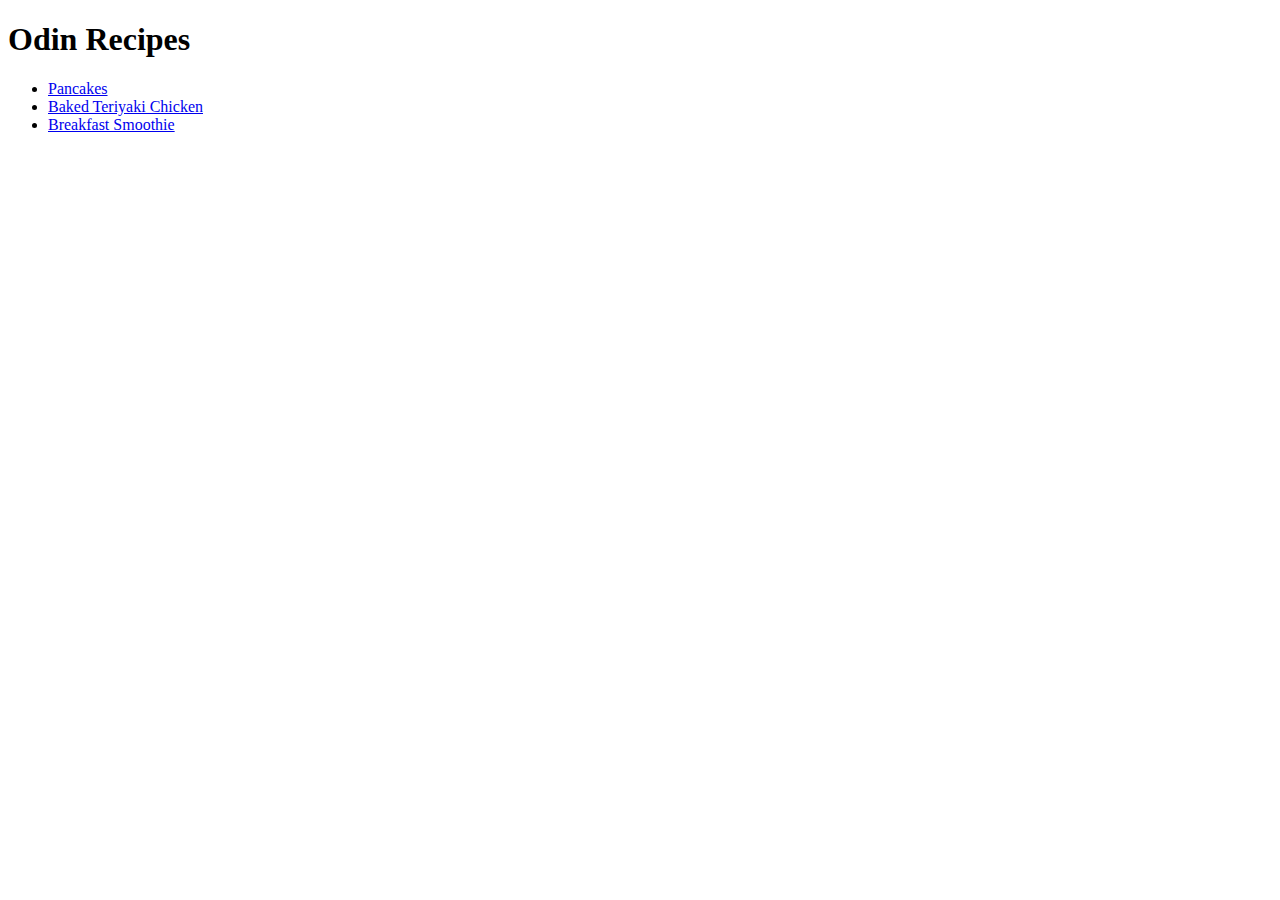
==== index.html @ 7e55146d "feat: link to pancake, chicken and smoothie recipe" ====
<!DOCTYPE html>
<html lang="en">
  <head>
    <meta charset="UTF-8" />
    <meta name="viewport" content="width=device-width, initial-scale=1.0" />
    <title>Document</title>
  </head>
  <body>
    <h1>Odin Recipes</h1>
    <ul>
      <li><a href="./recipes/pancakes.html">Pancakes</a></li>
      <li><a href="./recipes/chicken.html">Baked Teriyaki Chicken</a></li>
      <li><a href="./recipes/smoothie.html">Breakfast Smoothie</a></li>
    </ul>
  </body>
</html>
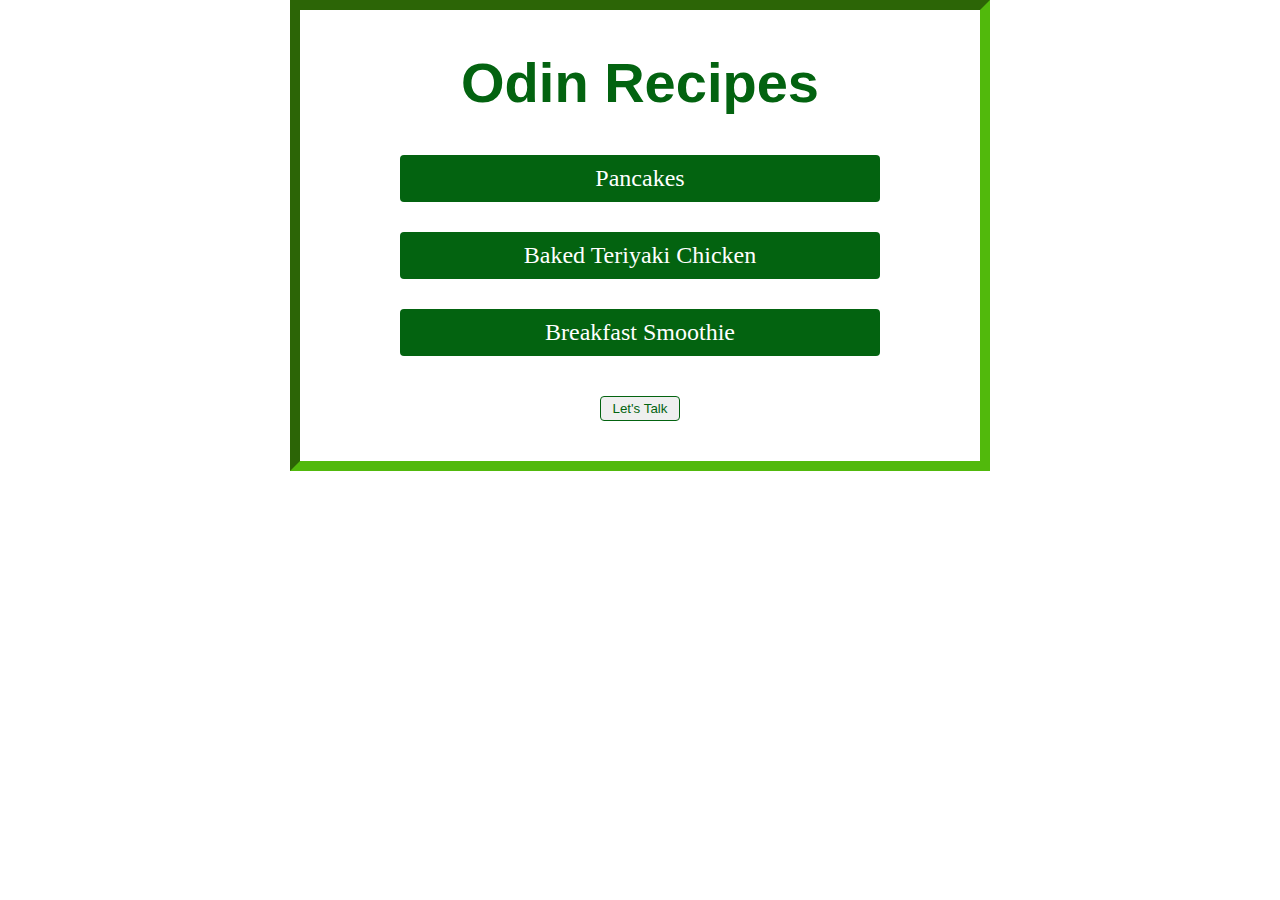
==== commit 2f5f0608: "Edit html files" ====
--- a/index.html
+++ b/index.html
@@ -3,14 +3,21 @@
   <head>
     <meta charset="UTF-8" />
     <meta name="viewport" content="width=device-width, initial-scale=1.0" />
-    <title>Document</title>
+    <title>Home</title>
+    <link rel="stylesheet" href="./recipes/styles.css" />
   </head>
-  <body>
-    <h1>Odin Recipes</h1>
-    <ul>
-      <li><a href="./recipes/pancakes.html">Pancakes</a></li>
-      <li><a href="./recipes/chicken.html">Baked Teriyaki Chicken</a></li>
-      <li><a href="./recipes/smoothie.html">Breakfast Smoothie</a></li>
-    </ul>
+  <body id="main">
+    <h1 class="header">Odin Recipes</h1>
+
+    <div class="links">
+      <ul>
+        <li><a href="./recipes/pancakes.html">Pancakes</a></li>
+        <li><a href="./recipes/chicken.html">Baked Teriyaki Chicken</a></li>
+        <li><a href="./recipes/smoothie.html">Breakfast Smoothie</a></li>
+      </ul>
+      <div class="button">
+        <a href="./recipes/contact.html"><button>Let's Talk</button></a>
+      </div>
+    </div>
   </body>
 </html>
--- a/recipes/styles.css
+++ b/recipes/styles.css
@@ -0,0 +1,111 @@
+html {
+  box-sizing: border-box;
+  width: 700px;
+  margin: 0 auto;
+}
+
+* {
+  margin: 0;
+  padding: 0;
+}
+
+#main,
+.container {
+  text-align: center;
+  border: 10px inset rgb(81, 185, 12);
+  width: auto;
+  height: auto;
+}
+
+.header {
+  font-size: 56px;
+  font-family: Impact, Haettenschweiler, 'Arial Narrow Bold', sans-serif;
+  color: rgb(3, 99, 16);
+  margin: 40px;
+}
+
+.container .header {
+  margin: 40px 40px 0 40px;
+}
+
+.links ul,
+a {
+  list-style-type: none;
+  text-decoration: none;
+  margin-top: 40px;
+  margin-bottom: 40px;
+  color: white;
+}
+
+.links li {
+  background-color: rgba(3, 99, 16);
+  margin: 30px 100px;
+  padding: 10px;
+  font-size: 24px;
+  border-radius: 4px;
+}
+
+button {
+  padding: 4px 12px;
+  color: rgb(3, 99, 16);
+  border: 1px solid;
+  border-radius: 4px;
+  margin-bottom: 40px;
+}
+
+.container {
+  background-color: rgb(245, 187, 247);
+  line-height: 2;
+}
+
+#recipe-title {
+  margin: 40px;
+  font-size: 40px;
+}
+
+img {
+  height: auto;
+  width: 300px;
+  border-radius: 150px;
+  box-shadow: 8px 8px 10px;
+}
+
+div #recipe-content,
+.info {
+  text-align: left;
+  margin-left: 40px;
+  margin-right: 40px;
+}
+
+.block {
+  margin: 40px;
+}
+
+.container h2 {
+  color: rgb(3, 99, 16);
+}
+
+#recipe-content ul,
+ol {
+  padding-left: 20px;
+}
+
+span {
+  display: block;
+  margin-top: 10px;
+  margin-bottom: 10px;
+  color: rgb(3, 99, 16);
+  border: 1px solid;
+  width: 200px;
+  padding: 4px 10px;
+  text-align: center;
+}
+
+.two {
+  display: inline;
+  margin: 10px;
+}
+
+.three {
+  display: inline-block;
+}
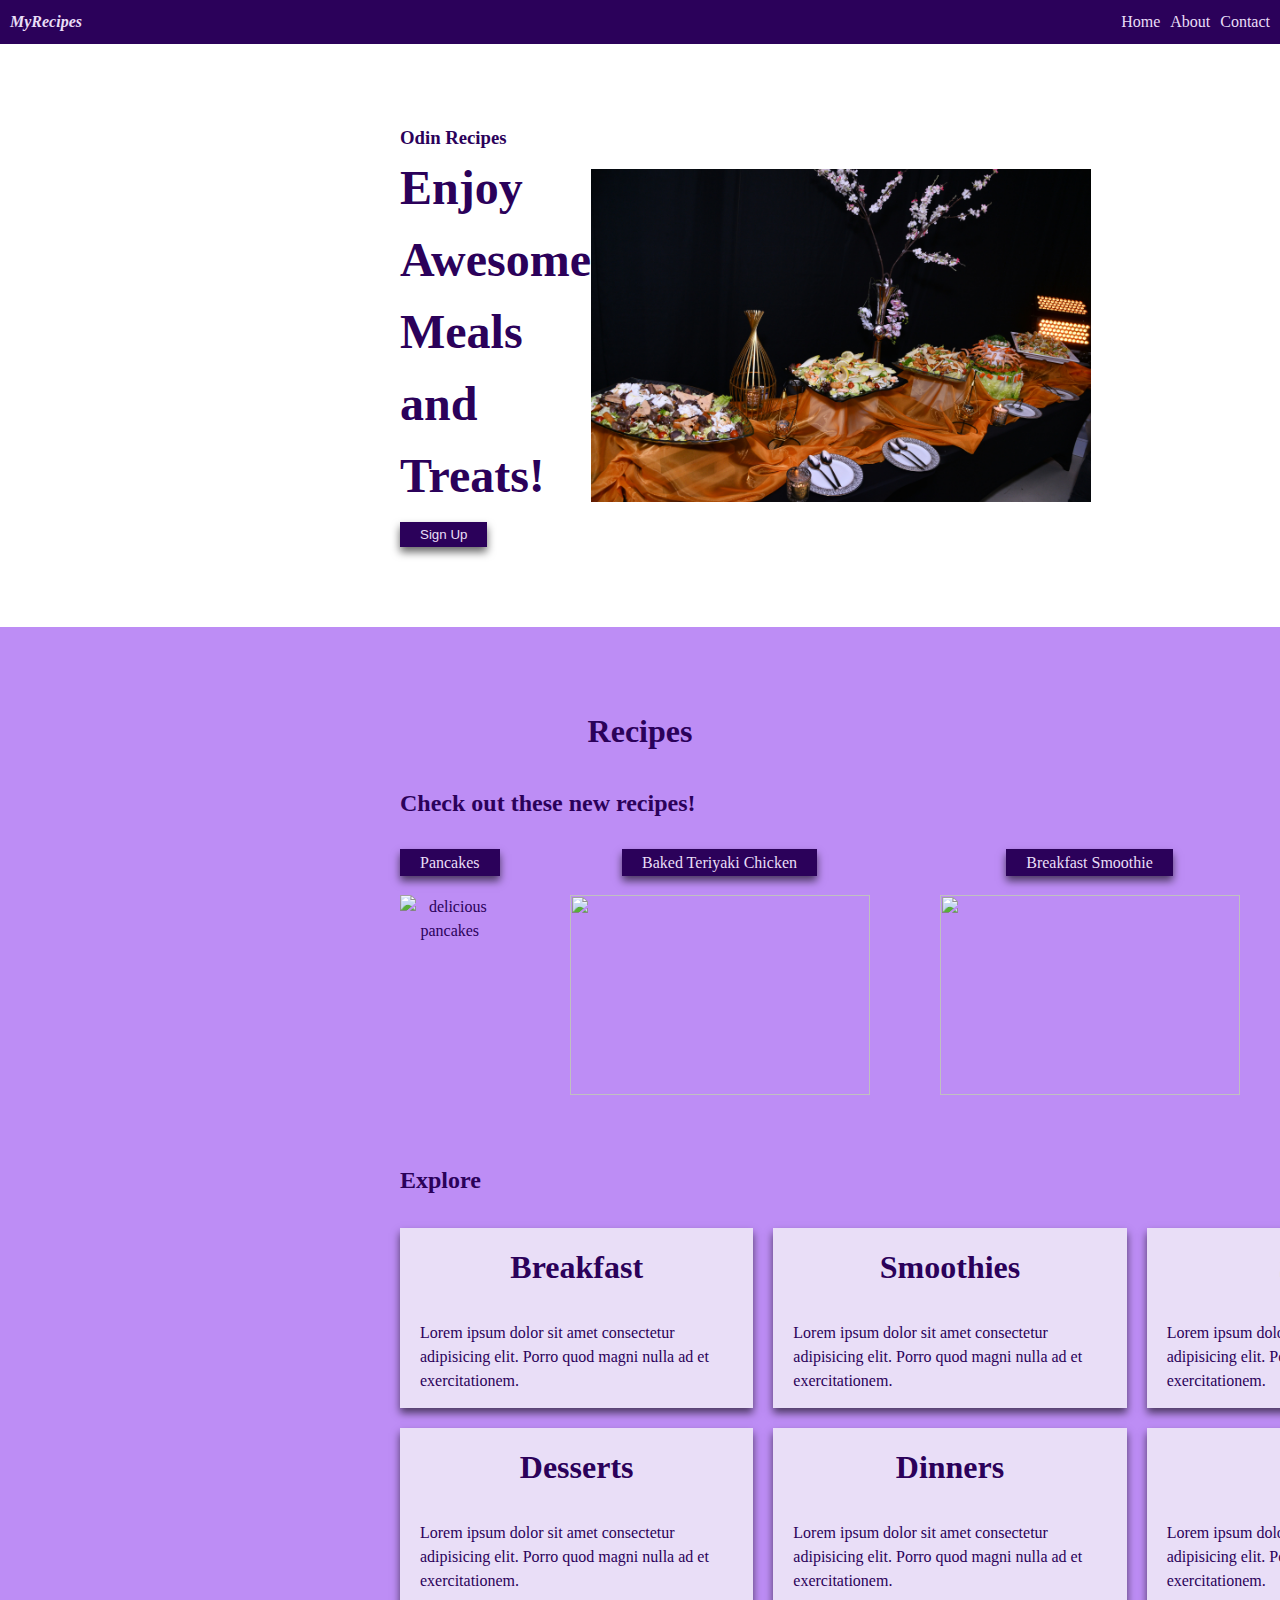
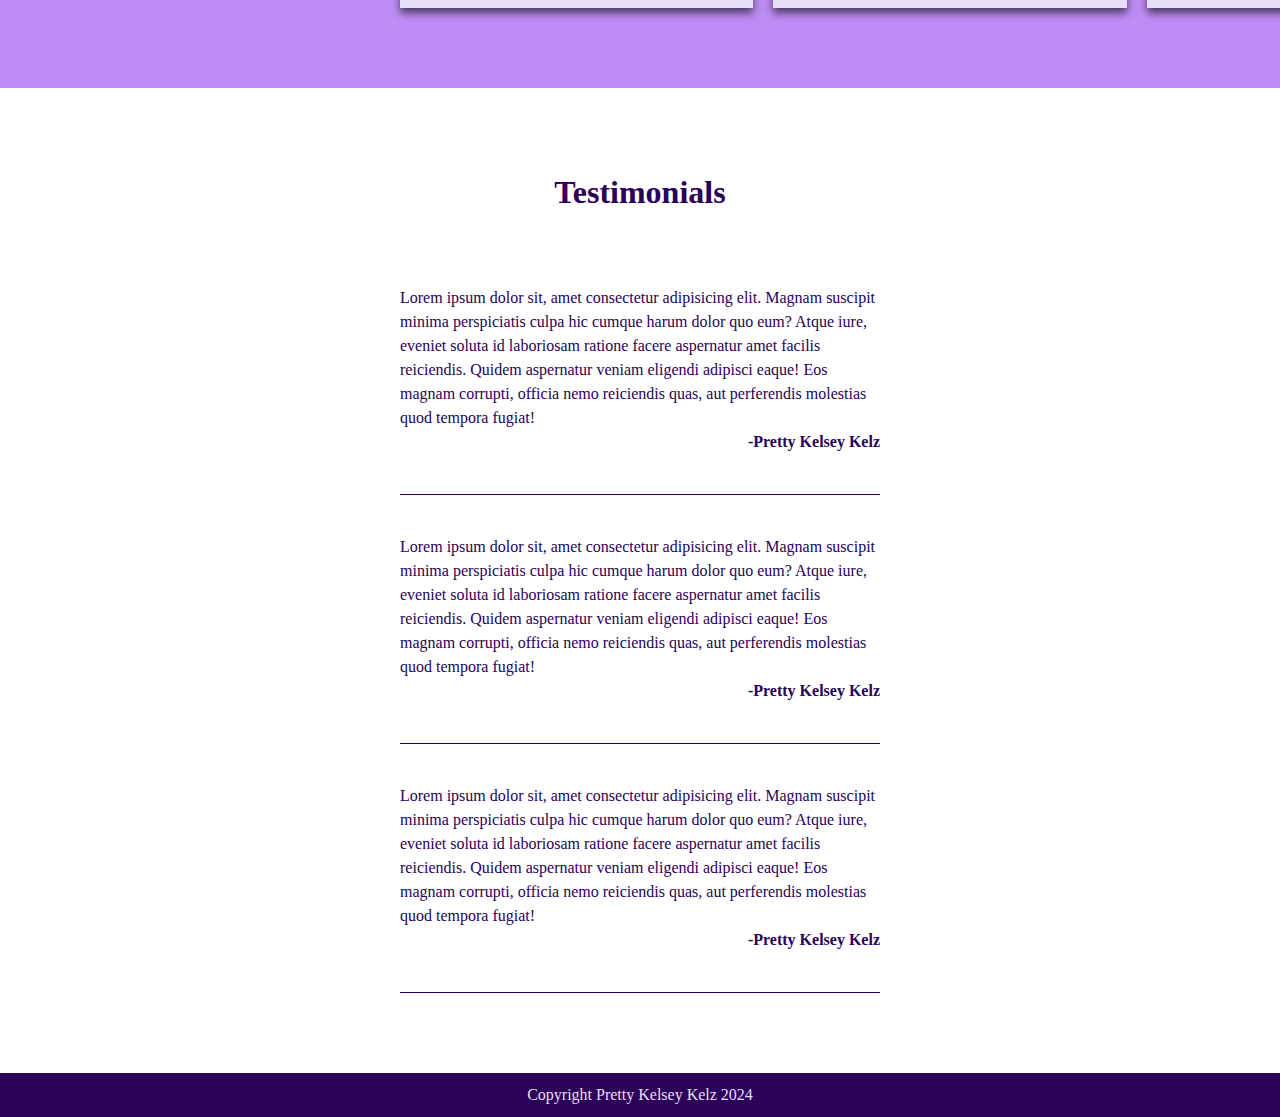
==== commit 4cc96e60: "Improve Odin Recipes Project styles" ====
--- a/index.html
+++ b/index.html
@@ -6,18 +6,165 @@
     <title>Home</title>
     <link rel="stylesheet" href="./recipes/styles.css" />
   </head>
-  <body id="main">
-    <h1 class="header">Odin Recipes</h1>
 
-    <div class="links">
-      <ul>
-        <li><a href="./recipes/pancakes.html">Pancakes</a></li>
-        <li><a href="./recipes/chicken.html">Baked Teriyaki Chicken</a></li>
-        <li><a href="./recipes/smoothie.html">Breakfast Smoothie</a></li>
-      </ul>
-      <div class="button">
-        <a href="./recipes/contact.html"><button>Let's Talk</button></a>
+  <body>
+    <header>
+      <div class="logo">MyRecipes</div>
+      <nav class="navbar">
+        <ul>
+          <li class="nav-item"><a href="#">Home</a></li>
+          <li class="nav-item"><a href="#">About</a></li>
+          <li class="nav-item"><a href="#">Contact</a></li>
+        </ul>
+      </nav>
+    </header>
+
+    <section class="container hero">
+      <div class="hero-info">
+        <h3 class="header">Odin Recipes</h3>
+        <h1>Enjoy Awesome Meals and Treats!</h1>
+        <button>Sign Up</button>
       </div>
-    </div>
+      <img
+        src="./recipes/buffet.jpg"
+        alt="a buffet table with a variety of food on it"
+      />
+    </section>
+
+    <section class="container recipe">
+      <h2>Recipes</h2>
+      <h4>Check out these new recipes!</h4>
+
+      <div class="links">
+        <ul>
+          <div class="menu">
+            <li>
+              <a href="./recipes/pancakes.html">Pancakes</a>
+              <img
+                src="https://imagesvc.meredithcorp.io/v3/mm/image?url=https%3A%2F%2Fstatic.onecms.io%2Fwp-content%2Fuploads%2Fsites%2F43%2F2022%2F02%2F17%2F21014-Good-old-Fashioned-Pancakes-mfs_002.jpg&q=60&c=sc&poi=auto&orient=true&h=512"
+                alt="delicious pancakes"
+              />
+            </li>
+          </div>
+
+          <div class="menu">
+            <li>
+              <a href="./recipes/chicken.html">Baked Teriyaki Chicken</a>
+              <img
+                src="https://www.allrecipes.com/thmb/HAZ2a9tKZwpqLv5cXPSHJBEmmNo=/750x0/filters:no_upscale():max_bytes(150000):strip_icc():format(webp)/9023-baked-teriyaki-chicken-DDMFS-4x3-8fc9cd3743714eedad57edb8bda8e59b.jpg"
+              />
+            </li>
+          </div>
+
+          <div class="menu">
+            <li>
+              <a href="./recipes/smoothie.html">Breakfast Smoothie</a>
+              <img
+                src="https://www.allrecipes.com/thmb/xdQsO7CIMhITEYBlNbQeoFRXMnE=/750x0/filters:no_upscale():max_bytes(150000):strip_icc():format(webp)/409456-d6c9684e14c0414d82f0d6fa07583512.jpg"
+              />
+            </li>
+          </div>
+        </ul>
+      </div>
+
+      <h4>Explore</h4>
+      <div class="boxes">
+        <div class="box">
+          <h2>Breakfast</h2>
+          <p>
+            Lorem ipsum dolor sit amet consectetur adipisicing elit. Porro quod
+            magni nulla ad et exercitationem.
+          </p>
+        </div>
+
+        <div class="box">
+          <h2>Smoothies</h2>
+          <p>
+            Lorem ipsum dolor sit amet consectetur adipisicing elit. Porro quod
+            magni nulla ad et exercitationem.
+          </p>
+        </div>
+
+        <div class="box">
+          <h2>Salads</h2>
+          <p>
+            Lorem ipsum dolor sit amet consectetur adipisicing elit. Porro quod
+            magni nulla ad et exercitationem.
+          </p>
+        </div>
+
+        <div class="box">
+          <h2>Desserts</h2>
+          <p>
+            Lorem ipsum dolor sit amet consectetur adipisicing elit. Porro quod
+            magni nulla ad et exercitationem.
+          </p>
+        </div>
+
+        <div class="box">
+          <h2>Dinners</h2>
+          <p>
+            Lorem ipsum dolor sit amet consectetur adipisicing elit. Porro quod
+            magni nulla ad et exercitationem.
+          </p>
+        </div>
+
+        <div class="box">
+          <h2>Meals</h2>
+          <p>
+            Lorem ipsum dolor sit amet consectetur adipisicing elit. Porro quod
+            magni nulla ad et exercitationem.
+          </p>
+        </div>
+
+        <!-- <div class="button">
+          <a href="./recipes/contact.html"><button>Let's Talk</button></a>
+        </div> -->
+      </div>
+    </section>
+
+    <section class="container testimonials">
+      <h2>Testimonials</h2>
+
+      <div class="comment">
+        <div class="quote">
+          <p class="one">
+            Lorem ipsum dolor sit, amet consectetur adipisicing elit. Magnam
+            suscipit minima perspiciatis culpa hic cumque harum dolor quo eum?
+            Atque iure, eveniet soluta id laboriosam ratione facere aspernatur
+            amet facilis reiciendis. Quidem aspernatur veniam eligendi adipisci
+            eaque! Eos magnam corrupti, officia nemo reiciendis quas, aut
+            perferendis molestias quod tempora fugiat!
+          </p>
+          <p class="name">-Pretty Kelsey Kelz</p>
+        </div>
+      </div>
+      <div class="quote">
+        <p class="one">
+          Lorem ipsum dolor sit, amet consectetur adipisicing elit. Magnam
+          suscipit minima perspiciatis culpa hic cumque harum dolor quo eum?
+          Atque iure, eveniet soluta id laboriosam ratione facere aspernatur
+          amet facilis reiciendis. Quidem aspernatur veniam eligendi adipisci
+          eaque! Eos magnam corrupti, officia nemo reiciendis quas, aut
+          perferendis molestias quod tempora fugiat!
+        </p>
+        <p class="name">-Pretty Kelsey Kelz</p>
+      </div>
+      <div class="quote">
+        <p class="one">
+          Lorem ipsum dolor sit, amet consectetur adipisicing elit. Magnam
+          suscipit minima perspiciatis culpa hic cumque harum dolor quo eum?
+          Atque iure, eveniet soluta id laboriosam ratione facere aspernatur
+          amet facilis reiciendis. Quidem aspernatur veniam eligendi adipisci
+          eaque! Eos magnam corrupti, officia nemo reiciendis quas, aut
+          perferendis molestias quod tempora fugiat!
+        </p>
+        <p class="name">-Pretty Kelsey Kelz</p>
+      </div>
+    </section>
+
+    <footer>
+      <div class="footer">Copyright Pretty Kelsey Kelz 2024</div>
+    </footer>
   </body>
 </html>
--- a/recipes/styles.css
+++ b/recipes/styles.css
@@ -1,15 +1,187 @@
-html {
+* {
   box-sizing: border-box;
-  width: 700px;
-  margin: 0 auto;
-}
-
-* {
   margin: 0;
   padding: 0;
 }
 
-#main,
+body {
+  font-size: 16px;
+  line-height: 1.5;
+  color: #333;
+  background-color: #fff;
+}
+
+.container {
+  padding: 80px 400px;
+  color: rgb(43, 1, 90);
+}
+
+header,
+footer {
+  background-color: rgb(43, 1, 90);
+  color: rgb(233, 222, 247);
+  padding: 10px;
+}
+
+header {
+  display: flex;
+  justify-content: space-between;
+}
+
+footer {
+  display: flex;
+  justify-content: center;
+}
+
+.logo {
+  font-weight: 700;
+  font-style: italic;
+}
+
+ul {
+  display: flex;
+  justify-content: space-evenly;
+  gap: 10px;
+  list-style: none;
+}
+a {
+  text-decoration: none;
+  color: rgb(233, 222, 247);
+}
+
+section.hero {
+  display: flex;
+  justify-content: space-between;
+  align-items: center;
+}
+.hero-info h1 {
+  font-size: 48px;
+}
+
+button {
+  color: rgb(233, 222, 247);
+  background-color: rgb(43, 1, 90);
+  padding: 5px 20px;
+  border: none;
+  box-shadow: 0 5px 8px rgba(0, 0, 0, 0.6);
+  margin-top: 10px;
+}
+
+img {
+  width: 500px;
+}
+
+.recipe {
+  background-color: rgb(189, 141, 245);
+}
+
+.recipe h4 {
+  padding-bottom: 30px;
+}
+
+h2 {
+  font-size: 32px;
+  text-align: center;
+  padding-bottom: 30px;
+}
+
+.recipe h4 {
+  font-size: 24px;
+}
+
+.recipe .links a {
+  color: rgb(233, 222, 247);
+  background-color: rgb(43, 1, 90);
+  padding: 5px 20px;
+  border: none;
+  box-shadow: 0 5px 8px rgba(0, 0, 0, 0.6);
+  margin-top: 10px;
+}
+
+.recipe ul {
+  padding-bottom: 20px;
+  margin-bottom: 20px;
+  display: flex;
+  justify-content: space-between;
+  gap: 70px;
+  text-align: center;
+}
+
+.recipe li {
+  margin-bottom: 20px;
+}
+
+.recipe img {
+  margin-top: 20px;
+  width: 300px;
+  height: 200px;
+}
+
+.boxes {
+  display: flex;
+  justify-content: space-around;
+  align-items: center;
+  width: 1100px;
+  flex-wrap: wrap;
+  gap: 20px;
+}
+
+.box {
+  flex: 1 1 300px;
+  background-color: rgb(233, 222, 247);
+
+  box-shadow: 0 5px 8px rgba(0, 0, 0, 0.6);
+  padding: 15px 20px;
+}
+
+.quote {
+  padding: 40px 0;
+  border-bottom: 1px rgb(43, 1, 90) solid;
+}
+
+.name {
+  font-weight: 600;
+  text-align: end;
+}
+
+.page .hero,
+.ingredients,
+.steps {
+  background-color: rgb(189, 141, 245);
+}
+
+.page .button button {
+  margin-top: 0px;
+  margin-left: 20px;
+  border-bottom: 3px rgb(189, 141, 245) solid;
+}
+
+.nav-item:hover,
+button:hover {
+  color: rgb(43, 1, 90);
+  background-color: rgb(189, 141, 245);
+}
+
+.page .hero h1 {
+  font-size: 48px;
+  margin-bottom: 20px;
+}
+
+.page img {
+  width: 400px;
+  height: 300px;
+}
+
+.ingredients h2,
+.ingredients ul,
+.steps h2,
+ol {
+  background-color: rgb(43, 1, 90);
+  color: rgb(233, 222, 247);
+  padding: 20px 40px;
+}
+
+/* #main,
 .container {
   text-align: center;
   border: 10px inset rgb(81, 185, 12);
@@ -108,4 +280,4 @@
 
 .three {
   display: inline-block;
-}
+} */
